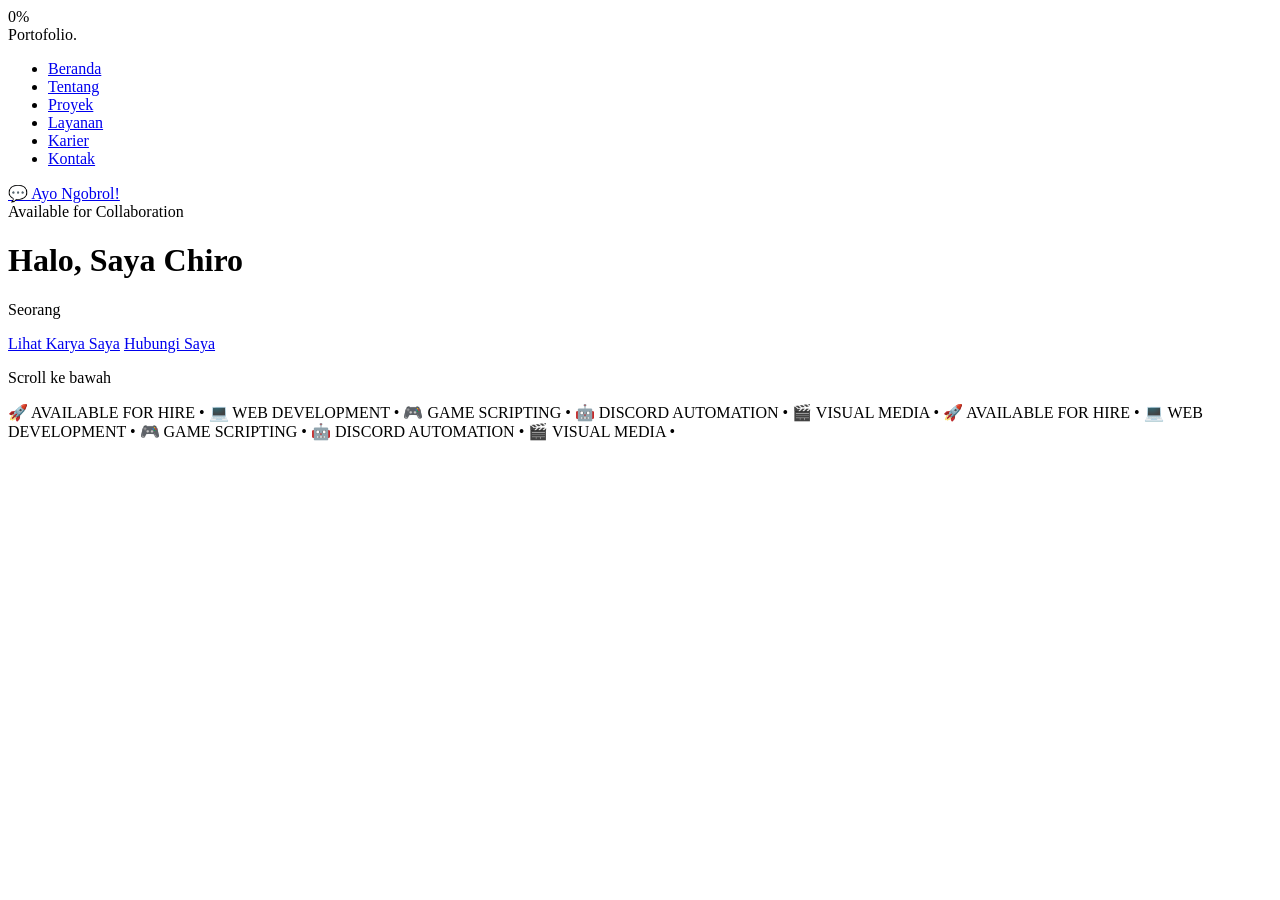
==== index.html @ f94d1dd8 "Create index.html" ====
<!DOCTYPE html>
<html lang="id">
<head>
    <meta charset="UTF-8">
    <meta name="viewport" content="width=device-width, initial-scale=1.0">
    <title>Beranda | Portofolio Chiro</title>
    <link rel="stylesheet" href="style.css">
</head>
<body>
    <div class="cursor-dot" data-cursor-dot></div>
    <div class="cursor-outline" data-cursor-outline></div>
    <div class="scroll-progress" id="scroll-progress"></div>

    <div class="parallax-bg" id="parallax-bg">
        <div class="ambient-glow glow-1"></div>
        <div class="ambient-glow glow-2"></div>
        <div class="bg-shapes"><div class="shape shape-1"></div><div class="shape shape-2"></div><div class="shape shape-3"></div></div>
    </div>

    <div id="loading-screen">
        <div class="loader-content">
            <div class="loader-terminal">
                <div class="terminal-header">
                    <span class="dot red"></span><span class="dot yellow"></span><span class="dot green"></span>
                </div>
                <div class="terminal-body" id="terminal-text"></div>
            </div>
            <div class="loading-bar-container"><div class="loading-bar" id="loading-bar"></div></div>
            <div class="loading-percentage" id="loading-percentage">0%</div>
        </div>
    </div>

    <nav class="floating-nav">
        <div class="logo magnetic">Portofolio.</div>
        <!-- TOMBOL HAMBURGER UNTUK HP -->
        <div class="hamburger" id="hamburger">
            <span></span><span></span><span></span>
        </div>
        <ul class="nav-links">
            <li><a href="index.html" class="nav-link magnetic">Beranda</a></li>
            <li><a href="tentang.html" class="nav-link magnetic">Tentang</a></li>
            <li><a href="proyek.html" class="nav-link magnetic">Proyek</a></li>
            <li><a href="layanan.html" class="nav-link magnetic">Layanan</a></li>
            <li><a href="karier.html" class="nav-link magnetic">Karier</a></li>
            <li><a href="kontak.html" class="nav-link magnetic">Kontak</a></li>
        </ul>
    </nav>

    <a href="kontak.html" class="floating-collab-btn magnetic"><span class="icon">💬</span> <span class="btn-text">Ayo Ngobrol!</span></a>

    <header id="beranda" class="page-enter">
        <div class="hero-glass-card cinematic-reveal">
            <div class="status-badge"><span class="status-dot"></span> Available for Collaboration</div>
            <h1>Halo, Saya <span class="gradient-text animated-gradient">Chiro</span></h1>
            <p class="typing-container">Seorang <span class="typed-text"></span><span class="cursor-blink">&nbsp;</span></p>
            <div class="hero-buttons">
                <a href="proyek.html" class="btn btn-primary magnetic">Lihat Karya Saya</a>
                <a href="kontak.html" class="btn btn-outline magnetic">Hubungi Saya</a>
            </div>
        </div>
        
        <div class="scroll-indicator">
            <div class="mouse"><div class="wheel"></div></div>
            <p>Scroll ke bawah</p>
        </div>

        <div class="marquee-container">
            <div class="marquee-content">
                <span>🚀 AVAILABLE FOR HIRE</span> • <span>💻 WEB DEVELOPMENT</span> • <span>🎮 GAME SCRIPTING</span> • <span>🤖 DISCORD AUTOMATION</span> • <span>🎬 VISUAL MEDIA</span> • 
                <span>🚀 AVAILABLE FOR HIRE</span> • <span>💻 WEB DEVELOPMENT</span> • <span>🎮 GAME SCRIPTING</span> • <span>🤖 DISCORD AUTOMATION</span> • <span>🎬 VISUAL MEDIA</span> •
            </div>
        </div>
    </header>

    <script src="script.js"></script>
</body>
</html>
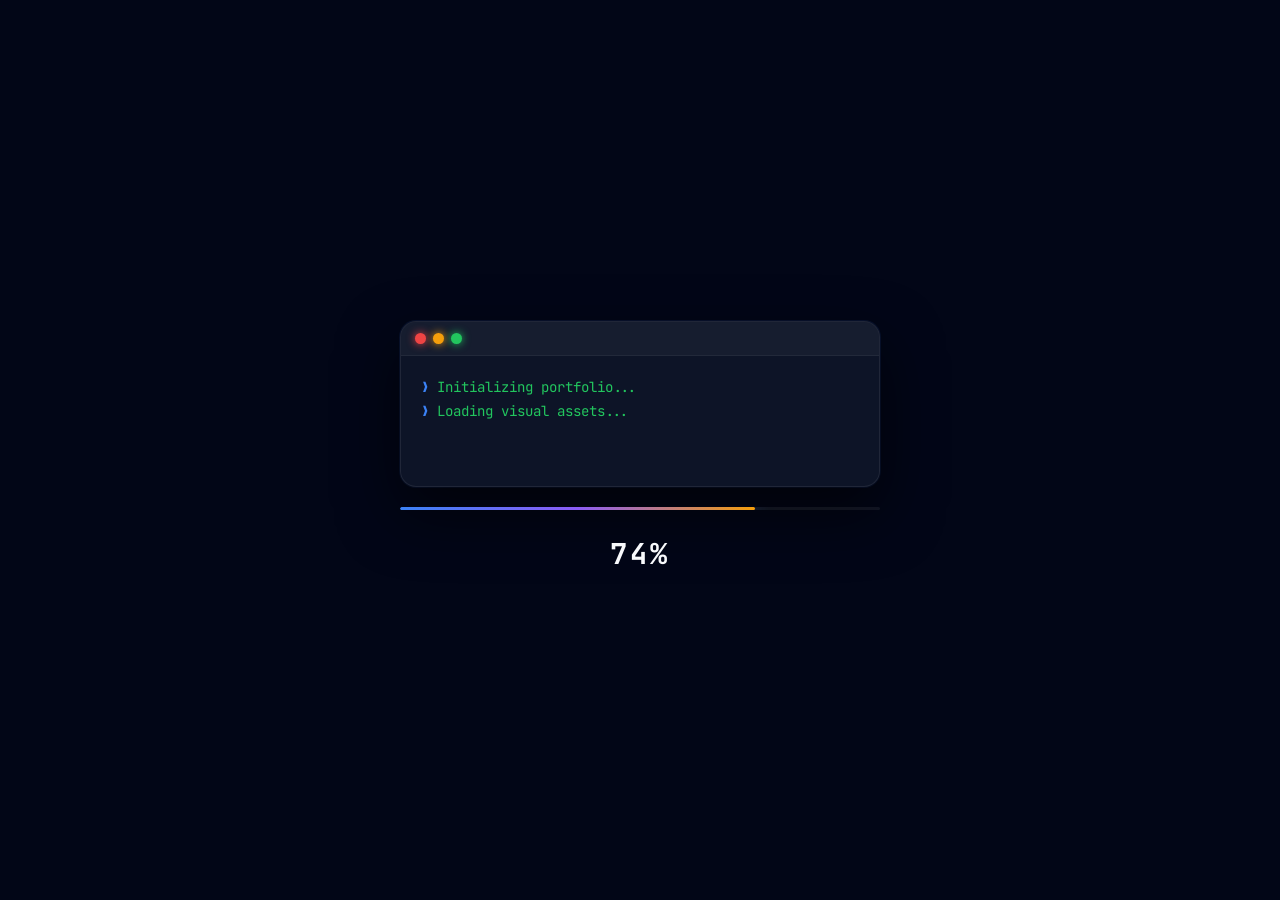
==== commit 86acc10c: "Update index.html" ====
--- a/index.html
+++ b/index.html
@@ -10,11 +10,13 @@
     <div class="cursor-dot" data-cursor-dot></div>
     <div class="cursor-outline" data-cursor-outline></div>
     <div class="scroll-progress" id="scroll-progress"></div>
+    <canvas id="particles-canvas"></canvas>
 
     <div class="parallax-bg" id="parallax-bg">
         <div class="ambient-glow glow-1"></div>
         <div class="ambient-glow glow-2"></div>
-        <div class="bg-shapes"><div class="shape shape-1"></div><div class="shape shape-2"></div><div class="shape shape-3"></div></div>
+        <div class="ambient-glow glow-3"></div>
+        <div class="bg-grid"></div>
     </div>
 
     <div id="loading-screen">
@@ -31,43 +33,51 @@
     </div>
 
     <nav class="floating-nav">
-        <div class="logo magnetic">Portofolio.</div>
-        <!-- TOMBOL HAMBURGER UNTUK HP -->
-        <div class="hamburger" id="hamburger">
-            <span></span><span></span><span></span>
-        </div>
+        <div class="logo">Chiro.dev</div>
+        <div class="hamburger" id="hamburger"><span></span><span></span><span></span></div>
         <ul class="nav-links">
-            <li><a href="index.html" class="nav-link magnetic">Beranda</a></li>
-            <li><a href="tentang.html" class="nav-link magnetic">Tentang</a></li>
-            <li><a href="proyek.html" class="nav-link magnetic">Proyek</a></li>
-            <li><a href="layanan.html" class="nav-link magnetic">Layanan</a></li>
-            <li><a href="karier.html" class="nav-link magnetic">Karier</a></li>
-            <li><a href="kontak.html" class="nav-link magnetic">Kontak</a></li>
+            <li><a href="index.html" class="nav-link">Beranda</a></li>
+            <li><a href="tentang.html" class="nav-link">Tentang</a></li>
+            <li><a href="proyek.html" class="nav-link">Proyek</a></li>
+            <li><a href="layanan.html" class="nav-link">Layanan</a></li>
+            <li><a href="karier.html" class="nav-link">Karier</a></li>
+            <li><a href="kontak.html" class="nav-link">Kontak</a></li>
         </ul>
     </nav>
 
-    <a href="kontak.html" class="floating-collab-btn magnetic"><span class="icon">💬</span> <span class="btn-text">Ayo Ngobrol!</span></a>
+    <a href="kontak.html" class="floating-collab-btn magnetic">
+        <span class="icon">💬</span>
+        <span class="btn-text">Ayo Ngobrol!</span>
+    </a>
 
     <header id="beranda" class="page-enter">
-        <div class="hero-glass-card cinematic-reveal">
+        <div class="hero-glass-card">
             <div class="status-badge"><span class="status-dot"></span> Available for Collaboration</div>
             <h1>Halo, Saya <span class="gradient-text animated-gradient">Chiro</span></h1>
-            <p class="typing-container">Seorang <span class="typed-text"></span><span class="cursor-blink">&nbsp;</span></p>
+            <p class="typing-container">Seorang <span class="typed-text"></span><span class="cursor-blink"></span></p>
             <div class="hero-buttons">
-                <a href="proyek.html" class="btn btn-primary magnetic">Lihat Karya Saya</a>
+                <a href="proyek.html" class="btn btn-primary magnetic">Lihat Karya Saya →</a>
                 <a href="kontak.html" class="btn btn-outline magnetic">Hubungi Saya</a>
             </div>
         </div>
-        
+
         <div class="scroll-indicator">
             <div class="mouse"><div class="wheel"></div></div>
-            <p>Scroll ke bawah</p>
+            <p>Scroll</p>
         </div>
 
         <div class="marquee-container">
             <div class="marquee-content">
-                <span>🚀 AVAILABLE FOR HIRE</span> • <span>💻 WEB DEVELOPMENT</span> • <span>🎮 GAME SCRIPTING</span> • <span>🤖 DISCORD AUTOMATION</span> • <span>🎬 VISUAL MEDIA</span> • 
-                <span>🚀 AVAILABLE FOR HIRE</span> • <span>💻 WEB DEVELOPMENT</span> • <span>🎮 GAME SCRIPTING</span> • <span>🤖 DISCORD AUTOMATION</span> • <span>🎬 VISUAL MEDIA</span> •
+                <span>AVAILABLE FOR HIRE</span><span class="sep">///</span>
+                <span>WEB DEVELOPMENT</span><span class="sep">///</span>
+                <span>GAME SCRIPTING</span><span class="sep">///</span>
+                <span>DISCORD AUTOMATION</span><span class="sep">///</span>
+                <span>VISUAL MEDIA</span><span class="sep">///</span>
+                <span>AVAILABLE FOR HIRE</span><span class="sep">///</span>
+                <span>WEB DEVELOPMENT</span><span class="sep">///</span>
+                <span>GAME SCRIPTING</span><span class="sep">///</span>
+                <span>DISCORD AUTOMATION</span><span class="sep">///</span>
+                <span>VISUAL MEDIA</span><span class="sep">///</span>
             </div>
         </div>
     </header>
--- a/style.css
+++ b/style.css
@@ -0,0 +1,1151 @@
+/* ================================================
+   RESET & DASAR
+   ================================================ */
+@import url('https://fonts.googleapis.com/css2?family=Space+Grotesk:wght@300;400;500;600;700&family=JetBrains+Mono:wght@400;700&display=swap');
+
+:root {
+    --bg-deep: #020617;
+    --bg-base: #0f172a;
+    --bg-card: rgba(15, 23, 42, 0.6);
+    --blue: #3b82f6;
+    --purple: #8b5cf6;
+    --amber: #f59e0b;
+    --green: #10b981;
+    --text-primary: #f8fafc;
+    --text-secondary: #94a3b8;
+    --text-muted: #475569;
+    --border: rgba(255,255,255,0.08);
+    --glow-blue: rgba(59,130,246,0.4);
+    --glow-purple: rgba(139,92,246,0.4);
+    --radius-lg: 30px;
+    --radius-xl: 40px;
+}
+
+* { margin: 0; padding: 0; box-sizing: border-box; }
+html { scroll-behavior: smooth; }
+
+body {
+    background-color: var(--bg-deep);
+    color: var(--text-secondary);
+    line-height: 1.7;
+    overflow-x: hidden;
+    font-family: 'Space Grotesk', sans-serif;
+}
+
+/* ================================================
+   NOISE TEXTURE OVERLAY
+   ================================================ */
+body::before {
+    content: '';
+    position: fixed;
+    inset: 0;
+    background-image: url("data:image/svg+xml,%3Csvg viewBox='0 0 256 256' xmlns='http://www.w3.org/2000/svg'%3E%3Cfilter id='noise'%3E%3CfeTurbulence type='fractalNoise' baseFrequency='0.9' numOctaves='4' stitchTiles='stitch'/%3E%3C/filter%3E%3Crect width='100%25' height='100%25' filter='url(%23noise)' opacity='0.04'/%3E%3C/svg%3E");
+    pointer-events: none;
+    z-index: 9999;
+    opacity: 0.4;
+}
+
+/* ================================================
+   CUSTOM CURSOR
+   ================================================ */
+@media (min-width: 768px) {
+    body { cursor: none; }
+    .cursor-dot {
+        width: 6px; height: 6px;
+        background: var(--amber);
+        position: fixed; top: 0; left: 0;
+        border-radius: 50%; z-index: 99999;
+        pointer-events: none;
+        transform: translate(-50%, -50%);
+        box-shadow: 0 0 20px var(--amber), 0 0 40px var(--amber);
+        transition: transform 0.08s;
+    }
+    .cursor-outline {
+        width: 40px; height: 40px;
+        border: 1.5px solid rgba(59,130,246,0.5);
+        position: fixed; top: 0; left: 0;
+        border-radius: 50%; z-index: 99998;
+        pointer-events: none;
+        transform: translate(-50%, -50%);
+        transition: width 0.25s, height 0.25s, border-color 0.25s, background 0.25s;
+        backdrop-filter: invert(10%);
+    }
+    body.click-anim .cursor-outline {
+        width: 70px; height: 70px;
+        border-color: transparent;
+        background: rgba(59,130,246,0.15);
+    }
+    body.cursor-hover .cursor-outline {
+        width: 60px; height: 60px;
+        border-color: var(--amber);
+        background: rgba(245,158,11,0.08);
+    }
+    body.click-anim .cursor-dot { transform: translate(-50%, -50%) scale(0.3); }
+}
+
+/* ================================================
+   SCROLL PROGRESS
+   ================================================ */
+.scroll-progress {
+    position: fixed; top: 0; left: 0;
+    height: 3px;
+    background: linear-gradient(90deg, var(--blue), var(--purple), var(--amber));
+    width: 0%; z-index: 10000;
+    box-shadow: 0 0 20px var(--blue);
+    transition: width 0.1s linear;
+}
+
+/* ================================================
+   PARALLAX BACKGROUND
+   ================================================ */
+.parallax-bg {
+    position: fixed; top: -10%; left: -10%;
+    width: 120vw; height: 120vh;
+    z-index: -1; overflow: hidden;
+    pointer-events: none;
+    background: var(--bg-deep);
+}
+
+.ambient-glow {
+    position: absolute; border-radius: 50%;
+    filter: blur(100px); opacity: 0;
+    animation: glow-appear 2s forwards;
+}
+@keyframes glow-appear { to { opacity: 0.35; } }
+
+.glow-1 {
+    width: 70vw; height: 70vw;
+    background: radial-gradient(circle, #1d4ed8, transparent 70%);
+    top: -20%; left: -15%;
+    animation: glow-appear 2s forwards, pulse-glow 14s 2s infinite alternate;
+}
+.glow-2 {
+    width: 55vw; height: 55vw;
+    background: radial-gradient(circle, #7c3aed, transparent 70%);
+    bottom: -15%; right: -10%;
+    animation: glow-appear 2s 0.5s forwards, pulse-glow 18s 2s infinite alternate-reverse;
+}
+.glow-3 {
+    width: 30vw; height: 30vw;
+    background: radial-gradient(circle, #0891b2, transparent 70%);
+    top: 50%; left: 40%;
+    animation: glow-appear 2s 1s forwards, pulse-glow 10s 2s infinite alternate;
+}
+
+@keyframes pulse-glow {
+    0% { opacity: 0.2; transform: scale(1); }
+    100% { opacity: 0.45; transform: scale(1.15); }
+}
+
+.bg-grid {
+    position: absolute; inset: 0;
+    background-image: 
+        linear-gradient(rgba(59,130,246,0.04) 1px, transparent 1px),
+        linear-gradient(90deg, rgba(59,130,246,0.04) 1px, transparent 1px);
+    background-size: 60px 60px;
+    mask-image: radial-gradient(ellipse 80% 80% at 50% 50%, black 30%, transparent 100%);
+}
+
+/* ================================================
+   ANIMASI HALAMAN MASUK
+   ================================================ */
+.page-enter { animation: fade-slide-up 0.9s cubic-bezier(0.16, 1, 0.3, 1) forwards; }
+@keyframes fade-slide-up {
+    0% { opacity: 0; transform: translateY(40px); filter: blur(8px); }
+    100% { opacity: 1; transform: translateY(0); filter: blur(0); }
+}
+
+.sub-page-container { padding-top: 120px; min-height: 80vh; }
+
+/* ================================================
+   GRADIENT TEXT
+   ================================================ */
+.gradient-text {
+    background: linear-gradient(135deg, var(--blue), var(--purple), var(--amber));
+    background-size: 300% 300%;
+    -webkit-background-clip: text;
+    -webkit-text-fill-color: transparent;
+    background-clip: text;
+    display: inline-block;
+}
+.animated-gradient { animation: gradient-move 5s ease infinite; }
+@keyframes gradient-move {
+    0% { background-position: 0% 50%; }
+    50% { background-position: 100% 50%; }
+    100% { background-position: 0% 50%; }
+}
+
+/* ================================================
+   FLOATING NAV
+   ================================================ */
+.floating-nav {
+    display: flex; justify-content: space-between; align-items: center;
+    padding: 14px 35px;
+    background: rgba(2, 6, 23, 0.7);
+    backdrop-filter: blur(30px);
+    -webkit-backdrop-filter: blur(30px);
+    color: white;
+    position: fixed; top: 18px; left: 50%; transform: translateX(-50%);
+    width: 88%; max-width: 980px;
+    border-radius: 100px;
+    z-index: 1000;
+    box-shadow: 0 8px 32px rgba(0,0,0,0.4), inset 0 1px 0 rgba(255,255,255,0.06);
+    border: 1px solid rgba(255,255,255,0.07);
+    transition: all 0.4s ease;
+}
+.floating-nav.scrolled {
+    padding: 10px 35px;
+    background: rgba(2, 6, 23, 0.92);
+    box-shadow: 0 12px 40px rgba(0,0,0,0.6), inset 0 1px 0 rgba(255,255,255,0.04);
+}
+
+.logo {
+    font-family: 'JetBrains Mono', monospace;
+    font-weight: 700;
+    font-size: 1.1rem;
+    color: var(--text-primary);
+    letter-spacing: -0.5px;
+    background: linear-gradient(135deg, var(--blue), var(--purple));
+    -webkit-background-clip: text;
+    -webkit-text-fill-color: transparent;
+    background-clip: text;
+    cursor: default;
+}
+
+.nav-links { list-style: none; display: flex; gap: 8px; }
+.nav-links a {
+    color: var(--text-secondary); text-decoration: none;
+    font-weight: 500; font-size: 0.92rem;
+    padding: 7px 16px; border-radius: 100px;
+    transition: all 0.25s ease;
+    position: relative;
+}
+.nav-links a:hover, .nav-links a.active {
+    color: var(--text-primary);
+    background: rgba(255,255,255,0.07);
+}
+.nav-links a.active {
+    color: var(--amber);
+    background: rgba(245,158,11,0.1);
+    border: 1px solid rgba(245,158,11,0.2);
+}
+
+.hamburger { display: none; cursor: pointer; flex-direction: column; gap: 5px; z-index: 1001; padding: 5px; }
+.hamburger span { width: 22px; height: 2px; background: var(--text-primary); border-radius: 10px; transition: all 0.3s ease; display: block; }
+.hamburger.active span:nth-child(1) { transform: translateY(7px) rotate(45deg); background: var(--amber); }
+.hamburger.active span:nth-child(2) { opacity: 0; }
+.hamburger.active span:nth-child(3) { transform: translateY(-7px) rotate(-45deg); background: var(--amber); }
+
+/* ================================================
+   LOADING SCREEN
+   ================================================ */
+#loading-screen {
+    position: fixed; inset: 0;
+    background: var(--bg-deep);
+    z-index: 999999;
+    display: flex; justify-content: center; align-items: center;
+    transition: opacity 0.8s cubic-bezier(0.16, 1, 0.3, 1), visibility 0.8s;
+}
+#loading-screen.fade-out { opacity: 0; visibility: hidden; }
+
+.loader-content {
+    display: flex; flex-direction: column;
+    align-items: center; width: 90%; max-width: 480px; gap: 20px;
+}
+.loader-terminal {
+    width: 100%;
+    background: rgba(15, 23, 42, 0.9);
+    border: 1px solid rgba(255,255,255,0.08);
+    border-radius: 16px; overflow: hidden;
+    box-shadow: 0 25px 60px rgba(0,0,0,0.6), 0 0 0 1px rgba(59,130,246,0.1);
+}
+.terminal-header {
+    background: rgba(255,255,255,0.04);
+    padding: 11px 14px;
+    display: flex; gap: 7px;
+    border-bottom: 1px solid rgba(255,255,255,0.05);
+}
+.terminal-header .dot { width: 11px; height: 11px; border-radius: 50%; }
+.dot.red { background: #ef4444; box-shadow: 0 0 8px #ef4444; }
+.dot.yellow { background: #f59e0b; box-shadow: 0 0 8px #f59e0b; }
+.dot.green { background: #22c55e; box-shadow: 0 0 8px #22c55e; }
+.terminal-body {
+    padding: 20px;
+    min-height: 130px;
+    font-family: 'JetBrains Mono', monospace;
+    color: #22c55e; font-size: 0.88rem;
+    line-height: 1.7;
+}
+.terminal-line { opacity: 0; animation: term-fade 0.2s forwards; }
+.terminal-line::before { content: '❯ '; color: var(--blue); }
+.terminal-line.done { color: #22c55e; }
+.terminal-line.err { color: #ef4444; }
+@keyframes term-fade { to { opacity: 1; } }
+
+.loading-bar-container {
+    width: 100%; height: 3px;
+    background: rgba(255,255,255,0.06);
+    border-radius: 10px; overflow: hidden;
+}
+.loading-bar {
+    height: 100%; width: 0%;
+    background: linear-gradient(90deg, var(--blue), var(--purple), var(--amber));
+    border-radius: 10px;
+    transition: width 0.1s linear;
+    box-shadow: 0 0 20px var(--blue);
+}
+.loading-percentage {
+    color: var(--text-primary);
+    font-size: 1.8rem; font-weight: 700;
+    font-family: 'JetBrains Mono', monospace;
+    letter-spacing: 3px;
+}
+
+/* ================================================
+   HERO SECTION
+   ================================================ */
+header {
+    height: 100vh;
+    display: flex; justify-content: center; align-items: center;
+    text-align: center; color: white;
+    position: relative; overflow: hidden;
+    flex-direction: column;
+}
+
+.hero-glass-card {
+    background: rgba(15, 23, 42, 0.45);
+    backdrop-filter: blur(40px);
+    -webkit-backdrop-filter: blur(40px);
+    padding: 65px 90px;
+    border-radius: 35px;
+    border: 1px solid rgba(255,255,255,0.08);
+    box-shadow: 
+        0 40px 80px rgba(0,0,0,0.5),
+        inset 0 1px 0 rgba(255,255,255,0.08),
+        0 0 0 1px rgba(59,130,246,0.05);
+    z-index: 2; position: relative;
+    overflow: hidden;
+    animation: hero-card-in 1.2s cubic-bezier(0.16, 1, 0.3, 1) forwards;
+}
+
+@keyframes hero-card-in {
+    0% { opacity: 0; transform: translateY(50px) scale(0.96); filter: blur(12px); }
+    100% { opacity: 1; transform: translateY(0) scale(1); filter: blur(0); }
+}
+
+/* Shimmer border top */
+.hero-glass-card::before {
+    content: '';
+    position: absolute; top: 0; left: -100%;
+    width: 100%; height: 2px;
+    background: linear-gradient(90deg, transparent, var(--blue), var(--purple), transparent);
+    animation: shimmer-line 4s ease infinite;
+}
+@keyframes shimmer-line {
+    0% { left: -100%; }
+    100% { left: 100%; }
+}
+
+/* Corner dots decoration */
+.hero-glass-card::after {
+    content: '';
+    position: absolute; top: 20px; right: 20px;
+    width: 6px; height: 6px;
+    background: var(--amber);
+    border-radius: 50%;
+    box-shadow: 0 0 12px var(--amber), -18px 0 0 rgba(139,92,246,0.6), 0 18px 0 rgba(59,130,246,0.6);
+    animation: corner-pulse 3s ease infinite;
+}
+@keyframes corner-pulse {
+    0%, 100% { opacity: 0.6; }
+    50% { opacity: 1; box-shadow: 0 0 20px var(--amber), -18px 0 0 rgba(139,92,246,0.8), 0 18px 0 rgba(59,130,246,0.8); }
+}
+
+.status-badge {
+    display: inline-flex; align-items: center; gap: 8px;
+    background: rgba(16,185,129,0.1);
+    color: #34d399;
+    padding: 7px 20px; border-radius: 100px;
+    font-size: 0.85rem; font-weight: 600;
+    margin-bottom: 28px;
+    border: 1px solid rgba(16,185,129,0.2);
+    animation: badge-in 1.4s 0.2s cubic-bezier(0.16, 1, 0.3, 1) both;
+    font-family: 'JetBrains Mono', monospace;
+    letter-spacing: 0.5px;
+}
+@keyframes badge-in {
+    0% { opacity: 0; transform: translateY(-10px); }
+    100% { opacity: 1; transform: translateY(0); }
+}
+.status-dot {
+    width: 8px; height: 8px;
+    background: var(--green); border-radius: 50%;
+    animation: pulse-dot 2s infinite;
+    box-shadow: 0 0 10px var(--green);
+}
+@keyframes pulse-dot {
+    0% { box-shadow: 0 0 0 0 rgba(16,185,129,0.7); }
+    70% { box-shadow: 0 0 0 10px rgba(16,185,129,0); }
+    100% { box-shadow: 0 0 0 0 rgba(16,185,129,0); }
+}
+
+.hero-glass-card h1 {
+    font-size: 5.5rem;
+    font-weight: 800;
+    line-height: 1.05;
+    margin-bottom: 8px;
+    letter-spacing: -3px;
+    animation: title-in 1.4s 0.3s cubic-bezier(0.16, 1, 0.3, 1) both;
+}
+@keyframes title-in {
+    0% { opacity: 0; transform: translateY(20px); }
+    100% { opacity: 1; transform: translateY(0); }
+}
+
+.typing-container {
+    font-size: 1.6rem; font-weight: 500;
+    margin-bottom: 45px; color: var(--text-secondary);
+    animation: title-in 1.4s 0.5s cubic-bezier(0.16, 1, 0.3, 1) both;
+    font-family: 'JetBrains Mono', monospace;
+}
+.typed-text { color: var(--blue); }
+.cursor-blink {
+    background: var(--amber);
+    width: 2px; height: 1.4em;
+    display: inline-block;
+    vertical-align: middle;
+    animation: blink 1s step-end infinite;
+}
+@keyframes blink {
+    0%, 49% { background: var(--amber); }
+    50%, 100% { background: transparent; }
+}
+
+/* ================================================
+   BUTTONS
+   ================================================ */
+.hero-buttons {
+    display: flex; gap: 16px; justify-content: center; flex-wrap: wrap;
+    animation: title-in 1.4s 0.7s cubic-bezier(0.16, 1, 0.3, 1) both;
+}
+.btn {
+    display: inline-flex; align-items: center; gap: 8px;
+    padding: 15px 38px; border-radius: 100px;
+    font-weight: 700; text-decoration: none; cursor: pointer;
+    border: none; font-size: 1rem;
+    font-family: 'Space Grotesk', sans-serif;
+    letter-spacing: 0.3px;
+    transition: all 0.3s cubic-bezier(0.16, 1, 0.3, 1);
+    position: relative; overflow: hidden;
+}
+.btn::after {
+    content: '';
+    position: absolute; inset: 0;
+    background: linear-gradient(135deg, rgba(255,255,255,0.15), transparent);
+    opacity: 0;
+    transition: opacity 0.3s;
+}
+.btn:hover::after { opacity: 1; }
+.btn-primary {
+    background: linear-gradient(135deg, var(--blue), #1d4ed8);
+    color: white;
+    box-shadow: 0 8px 25px rgba(59,130,246,0.35), inset 0 1px 0 rgba(255,255,255,0.15);
+}
+.btn-primary:hover {
+    transform: translateY(-4px);
+    box-shadow: 0 18px 40px rgba(59,130,246,0.5);
+}
+.btn-outline {
+    background: rgba(255,255,255,0.04);
+    border: 1px solid rgba(255,255,255,0.15);
+    color: var(--text-primary);
+    backdrop-filter: blur(10px);
+}
+.btn-outline:hover {
+    background: rgba(255,255,255,0.1);
+    border-color: rgba(255,255,255,0.3);
+    transform: translateY(-4px);
+}
+.w-100 { width: 100%; justify-content: center; margin-top: 10px; border-radius: 16px; }
+
+/* ================================================
+   MARQUEE
+   ================================================ */
+.marquee-container {
+    position: absolute; bottom: 0; left: 0; width: 100%;
+    background: rgba(2, 6, 23, 0.8);
+    border-top: 1px solid rgba(255,255,255,0.05);
+    padding: 14px 0; overflow: hidden;
+    display: flex; z-index: 2;
+}
+.marquee-content {
+    display: flex; white-space: nowrap;
+    animation: scroll-marquee 25s linear infinite;
+    font-weight: 700; font-size: 0.85rem;
+    color: var(--text-muted);
+    letter-spacing: 3px; font-family: 'JetBrains Mono', monospace;
+    gap: 0;
+}
+.marquee-content span { color: var(--blue); }
+.marquee-content .sep { color: var(--text-muted); margin: 0 20px; }
+@keyframes scroll-marquee { 0% { transform: translateX(0); } 100% { transform: translateX(-50%); } }
+
+/* ================================================
+   SCROLL INDICATOR
+   ================================================ */
+.scroll-indicator {
+    position: absolute; bottom: 70px;
+    display: flex; flex-direction: column; align-items: center; gap: 10px;
+    color: var(--text-muted); font-size: 0.8rem; letter-spacing: 2px;
+    text-transform: uppercase; font-family: 'JetBrains Mono', monospace;
+    animation: float-up-down 3s ease-in-out infinite;
+}
+@keyframes float-up-down {
+    0%, 100% { transform: translateY(0); opacity: 0.5; }
+    50% { transform: translateY(-8px); opacity: 1; }
+}
+.mouse {
+    width: 22px; height: 36px;
+    border: 2px solid rgba(255,255,255,0.2); border-radius: 20px;
+    display: flex; justify-content: center; padding-top: 6px;
+}
+.wheel {
+    width: 3px; height: 7px;
+    background: var(--amber); border-radius: 10px;
+    animation: scroll-wheel 2s ease infinite;
+}
+@keyframes scroll-wheel {
+    0%, 100% { transform: translateY(0); opacity: 1; }
+    100% { transform: translateY(12px); opacity: 0; }
+}
+
+/* ================================================
+   FLOATING COLLAB BUTTON
+   ================================================ */
+.floating-collab-btn {
+    position: fixed; bottom: 28px; right: 28px;
+    background: linear-gradient(135deg, var(--blue), var(--purple));
+    color: white; padding: 14px 24px;
+    border-radius: 100px; text-decoration: none;
+    font-weight: 700; font-size: 0.95rem;
+    box-shadow: 0 12px 30px rgba(59,130,246,0.4);
+    z-index: 1000;
+    display: flex; align-items: center; gap: 10px;
+    animation: float-btn 3s ease-in-out infinite;
+    border: 1px solid rgba(255,255,255,0.15);
+    transition: box-shadow 0.3s, transform 0.3s;
+}
+.floating-collab-btn:hover {
+    box-shadow: 0 20px 45px rgba(59,130,246,0.6);
+    animation: none;
+    transform: translateY(-4px);
+}
+@keyframes float-btn {
+    0%, 100% { transform: translateY(0); }
+    50% { transform: translateY(-7px); }
+}
+
+/* ================================================
+   REVEAL ANIMATION
+   ================================================ */
+.reveal {
+    opacity: 0;
+    transform: translateY(50px);
+    filter: blur(6px);
+    transition: opacity 0.9s cubic-bezier(0.16, 1, 0.3, 1),
+                transform 0.9s cubic-bezier(0.16, 1, 0.3, 1),
+                filter 0.9s cubic-bezier(0.16, 1, 0.3, 1);
+}
+.reveal.active { opacity: 1; transform: translateY(0); filter: blur(0); }
+.delay-1 { transition-delay: 0.1s; }
+.delay-2 { transition-delay: 0.2s; }
+.delay-3 { transition-delay: 0.3s; }
+.delay-4 { transition-delay: 0.4s; }
+
+/* ================================================
+   SECTIONS
+   ================================================ */
+.content-section {
+    padding: 40px 50px 100px;
+    text-align: center;
+    max-width: 1200px; margin: 0 auto;
+    position: relative; z-index: 1;
+}
+.dark-section {
+    color: white; border-radius: var(--radius-xl);
+    margin: 50px auto; max-width: 1300px;
+    padding: 80px 60px;
+    box-shadow: 0 30px 60px rgba(0,0,0,0.4);
+    background: rgba(15, 23, 42, 0.5);
+    backdrop-filter: blur(30px);
+    border: 1px solid var(--border);
+    position: relative; overflow: hidden;
+}
+.dark-section::before {
+    content: '';
+    position: absolute; top: 0; left: 0; right: 0; height: 1px;
+    background: linear-gradient(90deg, transparent, var(--blue), var(--purple), transparent);
+}
+
+.content-section h2 {
+    font-size: 3.2rem; margin-bottom: 20px;
+    font-weight: 800; letter-spacing: -2px;
+}
+.content-section p {
+    font-size: 1.15rem; color: var(--text-secondary);
+    max-width: 700px; margin: 0 auto 30px;
+}
+
+/* ================================================
+   SKILL BARS
+   ================================================ */
+.skills-container { max-width: 780px; margin: 0 auto; text-align: left; }
+.skill { margin-bottom: 28px; }
+.skill-header { display: flex; justify-content: space-between; margin-bottom: 10px; }
+.skill-name { font-weight: 600; color: var(--text-primary); font-size: 1rem; }
+.skill-level { font-size: 0.85rem; color: var(--text-muted); font-family: 'JetBrains Mono', monospace; }
+.skill-bar {
+    width: 100%; height: 6px;
+    background: rgba(255,255,255,0.05);
+    border-radius: 10px; overflow: visible;
+    position: relative;
+}
+.skill-per {
+    height: 100%; width: 0;
+    background: linear-gradient(90deg, var(--blue), var(--purple));
+    border-radius: 10px;
+    transition: width 1.8s cubic-bezier(0.16, 1, 0.3, 1);
+    position: relative;
+    box-shadow: 0 0 15px rgba(59,130,246,0.5);
+}
+.skill-per::after {
+    content: '';
+    position: absolute; right: -2px; top: 50%;
+    transform: translateY(-50%);
+    width: 12px; height: 12px;
+    background: white;
+    border-radius: 50%;
+    border: 2px solid var(--purple);
+    box-shadow: 0 0 10px var(--purple);
+}
+
+/* ================================================
+   BENEFIT CARDS
+   ================================================ */
+.benefits-grid {
+    display: grid;
+    grid-template-columns: repeat(auto-fit, minmax(260px, 1fr));
+    gap: 25px; margin-top: 50px;
+}
+.benefit-card {
+    background: rgba(255,255,255,0.02);
+    border: 1px solid var(--border);
+    padding: 40px 30px; border-radius: 25px;
+    transition: all 0.4s cubic-bezier(0.16, 1, 0.3, 1);
+    position: relative; overflow: hidden;
+}
+.benefit-card::before {
+    content: '';
+    position: absolute; inset: 0;
+    background: linear-gradient(135deg, rgba(59,130,246,0.05), transparent);
+    opacity: 0;
+    transition: opacity 0.4s;
+}
+.benefit-card:hover::before { opacity: 1; }
+.benefit-card:hover {
+    transform: translateY(-8px);
+    border-color: rgba(59,130,246,0.3);
+    box-shadow: 0 20px 40px rgba(0,0,0,0.3);
+}
+.benefit-icon {
+    font-size: 3rem; margin-bottom: 20px;
+    display: block;
+    transition: transform 0.3s;
+}
+.benefit-card:hover .benefit-icon { transform: scale(1.1) rotate(5deg); }
+.benefit-card h3 { color: var(--text-primary); margin-bottom: 12px; font-size: 1.4rem; }
+
+/* ================================================
+   PROJECT CARDS
+   ================================================ */
+.project-grid {
+    display: grid;
+    grid-template-columns: repeat(auto-fit, minmax(300px, 1fr));
+    gap: 25px; margin-top: 35px;
+    perspective: 1200px;
+}
+.card {
+    background: rgba(15, 23, 42, 0.6);
+    backdrop-filter: blur(20px);
+    border-radius: 24px;
+    position: relative;
+    transform-style: preserve-3d;
+    box-shadow: 0 15px 35px rgba(0,0,0,0.4);
+    border: 1px solid var(--border);
+    cursor: pointer; overflow: hidden;
+    transition: border-color 0.3s;
+}
+.card::after {
+    content: '';
+    position: absolute; inset: 0;
+    background: linear-gradient(135deg, rgba(59,130,246,0.05), transparent, rgba(139,92,246,0.05));
+    opacity: 0; transition: opacity 0.4s;
+}
+.card:hover { border-color: rgba(59,130,246,0.3); }
+.card:hover::after { opacity: 1; }
+
+.card-icon-header {
+    font-size: 3rem; padding: 30px 30px 0;
+    text-align: left;
+    transform: translateZ(30px);
+    transition: transform 0.4s, font-size 0.4s;
+}
+.card:hover .card-icon-header { transform: translateZ(50px); font-size: 3.5rem; }
+.card-content {
+    padding: 20px 30px 40px;
+    text-align: left;
+    transform: translateZ(20px);
+    display: flex; flex-direction: column;
+    position: relative;
+}
+.card h3 {
+    margin-bottom: 12px; color: var(--text-primary);
+    font-size: 1.5rem; font-weight: 800;
+    transition: color 0.3s;
+}
+.card:hover h3 { color: var(--blue); }
+.card p { color: var(--text-secondary); margin-bottom: 22px; font-size: 1rem; line-height: 1.65; flex-grow: 1; }
+
+.tags { display: flex; flex-wrap: wrap; gap: 8px; margin-bottom: 20px; }
+.tag {
+    background: rgba(59,130,246,0.08);
+    color: #60a5fa;
+    border: 1px solid rgba(59,130,246,0.15);
+    padding: 5px 14px; border-radius: 100px;
+    font-size: 0.8rem; font-weight: 600;
+    font-family: 'JetBrains Mono', monospace;
+    transition: all 0.3s;
+}
+.card:hover .tag {
+    background: rgba(59,130,246,0.15);
+    border-color: rgba(59,130,246,0.3);
+}
+
+.card-arrow {
+    position: absolute; bottom: 25px; right: 25px;
+    width: 38px; height: 38px;
+    background: rgba(59,130,246,0.1);
+    border-radius: 50%;
+    display: flex; justify-content: center; align-items: center;
+    color: var(--blue); font-size: 1.1rem; font-weight: bold;
+    transition: all 0.4s cubic-bezier(0.16, 1, 0.3, 1);
+    opacity: 0; transform: translateX(-15px);
+    border: 1px solid rgba(59,130,246,0.2);
+}
+.card:hover .card-arrow {
+    opacity: 1; transform: translateX(0);
+    background: var(--blue); color: white;
+    box-shadow: 0 8px 20px rgba(59,130,246,0.4);
+}
+
+/* ================================================
+   MODAL
+   ================================================ */
+.modal-overlay {
+    position: fixed; inset: 0;
+    background: rgba(2,6,23,0.85);
+    backdrop-filter: blur(20px);
+    -webkit-backdrop-filter: blur(20px);
+    z-index: 100000;
+    display: flex; justify-content: center; align-items: center;
+    opacity: 0; visibility: hidden;
+    transition: all 0.4s ease; padding: 20px;
+}
+.modal-overlay.active { opacity: 1; visibility: visible; }
+.modal-content {
+    width: 100%; max-width: 620px;
+    padding: 40px;
+    background: rgba(15, 23, 42, 0.95);
+    backdrop-filter: blur(40px);
+    border-radius: 28px;
+    border: 1px solid rgba(255,255,255,0.08);
+    transform: scale(0.9) translateY(25px);
+    opacity: 0;
+    transition: all 0.5s cubic-bezier(0.16, 1, 0.3, 1);
+    position: relative;
+    box-shadow: 0 40px 80px rgba(0,0,0,0.8), 0 0 0 1px rgba(59,130,246,0.08);
+    text-align: left;
+    max-height: 88vh; overflow-y: auto;
+}
+.modal-overlay.active .modal-content { transform: scale(1) translateY(0); opacity: 1; }
+.close-modal {
+    position: absolute; top: 18px; right: 22px;
+    font-size: 2rem; color: var(--text-muted);
+    background: transparent; border: none;
+    cursor: pointer; line-height: 1;
+    transition: color 0.3s, transform 0.3s;
+    width: 40px; height: 40px;
+    display: flex; align-items: center; justify-content: center;
+    border-radius: 50%;
+}
+.close-modal:hover { color: #ef4444; transform: rotate(90deg); background: rgba(239,68,68,0.1); }
+.modal-header {
+    display: flex; align-items: center; gap: 18px;
+    margin-bottom: 20px;
+    border-bottom: 1px solid var(--border);
+    padding-bottom: 18px;
+}
+.modal-header span { font-size: 2.2rem; }
+.modal-header h2 { font-size: 1.7rem; margin: 0; color: var(--text-primary); font-weight: 800; }
+.modal-body p { color: #cbd5e1; font-size: 1.05rem; line-height: 1.8; margin-bottom: 15px; }
+
+/* ================================================
+   SERVICES
+   ================================================ */
+.services-grid {
+    display: grid;
+    grid-template-columns: repeat(auto-fit, minmax(240px, 1fr));
+    gap: 25px; margin-top: 40px;
+}
+.service-card {
+    background: rgba(15, 23, 42, 0.5);
+    border: 1px solid var(--border);
+    padding: 40px 30px; border-radius: 24px;
+    transition: all 0.4s cubic-bezier(0.16, 1, 0.3, 1);
+    position: relative; overflow: hidden;
+    cursor: default;
+}
+.service-card::before {
+    content: '';
+    position: absolute; bottom: 0; left: 0; right: 0;
+    height: 2px;
+    background: linear-gradient(90deg, var(--blue), var(--purple));
+    transform: scaleX(0);
+    transition: transform 0.4s cubic-bezier(0.16, 1, 0.3, 1);
+}
+.service-card:hover::before { transform: scaleX(1); }
+.service-card:hover {
+    transform: translateY(-10px);
+    background: rgba(59,130,246,0.05);
+    border-color: rgba(59,130,246,0.25);
+    box-shadow: 0 20px 40px rgba(0,0,0,0.3);
+}
+.service-icon { font-size: 2.8rem; margin-bottom: 18px; display: block; transition: transform 0.3s; }
+.service-card:hover .service-icon { transform: scale(1.1) rotate(-5deg); }
+.service-card h3 { font-size: 1.4rem; color: var(--text-primary); margin-bottom: 12px; font-weight: 700; }
+.service-card p { color: var(--text-secondary); font-size: 0.95rem; line-height: 1.65; }
+
+/* ================================================
+   FAQ
+   ================================================ */
+.faq-container { max-width: 780px; margin: 50px auto 0; text-align: left; display: flex; flex-direction: column; gap: 12px; }
+.faq-item {
+    border: 1px solid var(--border);
+    border-radius: 16px;
+    background: rgba(15, 23, 42, 0.5);
+    overflow: hidden;
+    transition: all 0.3s ease;
+}
+.faq-question {
+    padding: 20px 24px;
+    display: flex; justify-content: space-between; align-items: center;
+    cursor: pointer; font-weight: 600;
+    color: var(--text-primary); font-size: 1.05rem;
+    transition: background 0.3s;
+    user-select: none;
+}
+.faq-question:hover { background: rgba(255,255,255,0.03); }
+.faq-answer {
+    max-height: 0; padding: 0 24px; opacity: 0;
+    transition: all 0.4s ease; color: var(--text-secondary);
+    font-size: 1rem; line-height: 1.7;
+}
+.faq-item.active { border-color: rgba(59,130,246,0.3); }
+.faq-item.active .faq-answer { max-height: 250px; padding: 0 24px 20px; opacity: 1; }
+.faq-icon { transition: transform 0.3s; font-size: 1.3rem; color: var(--text-muted); }
+.faq-item.active .faq-icon { transform: rotate(45deg); color: var(--blue); }
+
+/* ================================================
+   CONTACT
+   ================================================ */
+.contact-wrapper {
+    display: grid;
+    grid-template-columns: 1fr 1.5fr;
+    gap: 50px; margin-top: 50px;
+    text-align: left;
+    background: rgba(15, 23, 42, 0.5);
+    backdrop-filter: blur(20px);
+    padding: 50px;
+    border-radius: 30px;
+    border: 1px solid var(--border);
+    box-shadow: 0 30px 60px rgba(0,0,0,0.4);
+}
+.contact-info h3, .contact-form-modern h3 {
+    font-size: 1.6rem; margin-bottom: 30px;
+    color: var(--text-primary); font-weight: 800;
+}
+.contact-item {
+    display: flex; align-items: center; gap: 15px;
+    margin-bottom: 22px; padding: 14px;
+    border-radius: 16px;
+    transition: background 0.3s, transform 0.3s;
+    cursor: default;
+}
+.contact-item:hover { background: rgba(255,255,255,0.04); transform: translateX(6px); }
+.contact-icon {
+    font-size: 1.3rem;
+    background: rgba(59,130,246,0.1);
+    color: var(--blue);
+    width: 52px; height: 52px;
+    display: flex; justify-content: center; align-items: center;
+    border-radius: 14px;
+    transition: transform 0.3s, background 0.3s;
+    border: 1px solid rgba(59,130,246,0.15);
+    flex-shrink: 0;
+}
+.contact-item:hover .contact-icon { transform: scale(1.1) rotate(8deg); background: rgba(59,130,246,0.2); }
+.contact-item strong { display: block; font-size: 1rem; color: var(--text-primary); margin-bottom: 3px; }
+.contact-item p { margin: 0; color: var(--text-muted); font-size: 0.9rem; }
+
+.contact-form-modern { display: flex; flex-direction: column; gap: 16px; }
+.contact-form-modern input,
+.contact-form-modern textarea {
+    padding: 15px 20px;
+    border: 1px solid var(--border);
+    border-radius: 14px; font-size: 0.95rem;
+    transition: all 0.3s;
+    background: rgba(15, 23, 42, 0.6);
+    color: var(--text-primary);
+    font-family: 'Space Grotesk', sans-serif;
+    outline: none;
+    resize: vertical;
+}
+.contact-form-modern input::placeholder,
+.contact-form-modern textarea::placeholder { color: var(--text-muted); }
+.contact-form-modern input:focus,
+.contact-form-modern textarea:focus {
+    border-color: rgba(59,130,246,0.5);
+    background: rgba(15, 23, 42, 0.9);
+    box-shadow: 0 0 0 3px rgba(59,130,246,0.1), 0 10px 25px rgba(0,0,0,0.2);
+    transform: translateY(-2px);
+}
+
+/* ================================================
+   TIMELINE KARIER
+   ================================================ */
+.timeline-container {
+    position: relative; max-width: 880px;
+    margin: 50px auto; padding: 20px; text-align: left;
+}
+.timeline-container::before {
+    content: '';
+    position: absolute; left: 48px;
+    width: 2px; height: 100%;
+    background: linear-gradient(180deg, var(--blue), var(--purple), var(--amber));
+    top: 0; border-radius: 10px;
+    opacity: 0.5;
+}
+@media (min-width: 768px) {
+    .timeline-container::before { left: 50%; transform: translateX(-50%); }
+}
+
+.timeline-item {
+    position: relative; margin-bottom: 55px;
+    width: 100%; padding-left: 95px;
+    cursor: pointer;
+    transition: all 0.4s cubic-bezier(0.16, 1, 0.3, 1);
+}
+@media (min-width: 768px) {
+    .timeline-item { width: 50%; padding-left: 0; padding-right: 55px; }
+    .timeline-item:nth-child(even) { margin-left: 50%; padding-left: 55px; padding-right: 0; }
+}
+
+.timeline-dot {
+    position: absolute; left: 40px; top: 20px;
+    width: 18px; height: 18px;
+    background: var(--blue); border-radius: 50%;
+    box-shadow: 0 0 20px var(--blue);
+    border: 3px solid var(--bg-base); z-index: 2;
+    transition: all 0.4s ease;
+}
+.timeline-dot::after {
+    content: '';
+    position: absolute; inset: -8px;
+    border-radius: 50%;
+    border: 1px solid rgba(59,130,246,0.4);
+    animation: radar-pulse 2.5s infinite ease-out;
+}
+@keyframes radar-pulse {
+    0% { transform: scale(0.6); opacity: 0.8; }
+    100% { transform: scale(2.2); opacity: 0; }
+}
+.timeline-item:hover .timeline-dot {
+    background: var(--amber);
+    box-shadow: 0 0 25px var(--amber);
+    transform: scale(1.3);
+}
+.timeline-item:hover .timeline-dot::after { border-color: rgba(245,158,11,0.4); animation-duration: 1.2s; }
+
+@media (min-width: 768px) {
+    .timeline-dot { left: 100%; transform: translateX(-50%); }
+    .timeline-item:hover .timeline-dot { transform: translateX(-50%) scale(1.3); }
+    .timeline-item:nth-child(even) .timeline-dot { left: 0; transform: translateX(-50%); }
+    .timeline-item:nth-child(even):hover .timeline-dot { transform: translateX(-50%) scale(1.3); }
+}
+
+.timeline-content {
+    background: rgba(15, 23, 42, 0.5);
+    backdrop-filter: blur(15px);
+    padding: 28px;
+    border-radius: 22px;
+    border: 1px solid var(--border);
+    transition: all 0.4s cubic-bezier(0.16, 1, 0.3, 1);
+    position: relative; overflow: hidden;
+}
+.timeline-content::before {
+    content: '';
+    position: absolute; top: 0; left: 0; right: 0; height: 2px;
+    background: linear-gradient(90deg, var(--blue), var(--purple));
+    transform: scaleX(0);
+    transition: transform 0.4s;
+}
+.timeline-item:hover .timeline-content::before { transform: scaleX(1); }
+.timeline-item:hover .timeline-content {
+    transform: translateY(-6px);
+    border-color: rgba(245,158,11,0.25);
+    box-shadow: 0 20px 40px rgba(0,0,0,0.3);
+}
+
+.timeline-date {
+    color: var(--amber); font-weight: 700;
+    margin-bottom: 10px; display: inline-block;
+    background: rgba(245,158,11,0.08);
+    padding: 4px 14px; border-radius: 100px;
+    font-size: 0.82rem; letter-spacing: 1px;
+    font-family: 'JetBrains Mono', monospace;
+    transition: all 0.3s;
+    border: 1px solid rgba(245,158,11,0.15);
+}
+.timeline-item:hover .timeline-date { background: var(--amber); color: #0f172a; }
+.timeline-content h3 {
+    color: var(--text-primary); font-size: 1.4rem;
+    margin-bottom: 10px; font-weight: 800; transition: color 0.3s;
+}
+.timeline-item:hover h3 { color: var(--amber); }
+.timeline-content p { color: var(--text-secondary); font-size: 1rem; }
+
+.timeline-arrow {
+    position: absolute; bottom: 18px; right: 18px;
+    width: 32px; height: 32px;
+    background: rgba(255,255,255,0.05); border-radius: 50%;
+    display: flex; justify-content: center; align-items: center;
+    color: var(--amber); font-size: 1rem;
+    transition: all 0.4s ease; opacity: 0; transform: translateX(-15px);
+    border: 1px solid rgba(255,255,255,0.08);
+}
+.timeline-item:hover .timeline-arrow {
+    opacity: 1; transform: translateX(0);
+    background: var(--amber); color: white;
+    box-shadow: 0 6px 18px rgba(245,158,11,0.4);
+}
+
+/* ================================================
+   FOOTER
+   ================================================ */
+footer {
+    text-align: center; padding: 40px;
+    background: rgba(2, 6, 23, 0.9);
+    color: var(--text-muted);
+    position: relative; z-index: 1;
+    font-size: 0.9rem;
+    border-top: 1px solid rgba(255,255,255,0.05);
+    margin-top: 50px;
+    font-family: 'JetBrains Mono', monospace;
+    letter-spacing: 0.5px;
+}
+
+/* ================================================
+   RESPONSIVE
+   ================================================ */
+@media (max-width: 992px) {
+    .contact-wrapper { grid-template-columns: 1fr; padding: 35px; }
+    .timeline-container::before { left: 48px; }
+    .timeline-item { width: 100%; padding-left: 85px; }
+    .timeline-dot { left: 40px; transform: translateX(0) !important; }
+    .timeline-item:nth-child(even) { margin-left: 0; padding-left: 85px; padding-right: 0; }
+    .timeline-item:nth-child(even) .timeline-dot { left: 40px; }
+    .timeline-item:hover .timeline-dot { transform: scale(1.3) !important; }
+}
+
+@media (max-width: 768px) {
+    .hamburger { display: flex; }
+    .floating-nav { width: 93%; padding: 13px 22px; border-radius: 18px; background: rgba(2,6,23,0.97); }
+    .nav-links {
+        position: fixed; top: 0; right: -100%; width: 72%; height: 100vh;
+        background: rgba(2,6,23,0.98); backdrop-filter: blur(25px);
+        flex-direction: column; justify-content: center; align-items: center;
+        transition: right 0.4s cubic-bezier(0.16, 1, 0.3, 1);
+        box-shadow: -10px 0 40px rgba(0,0,0,0.6); margin: 0; z-index: 999;
+        border-left: 1px solid var(--border);
+        gap: 5px;
+    }
+    .nav-links.active { right: 0; }
+    .nav-links a { font-size: 1.2rem; padding: 12px 30px; border-radius: 12px; width: 100%; text-align: center; }
+
+    .hero-glass-card { padding: 40px 28px; width: 94%; border-radius: 28px; }
+    .hero-glass-card h1 { font-size: 2.7rem; letter-spacing: -1.5px; }
+    .typing-container { font-size: 1.1rem; margin-bottom: 30px; }
+    .content-section { padding: 35px 18px; }
+    .dark-section { margin: 25px 12px; padding: 40px 22px; border-radius: 28px; }
+    .content-section h2 { font-size: 2.3rem; }
+
+    .project-grid { grid-template-columns: 1fr; }
+    .card { width: 100%; }
+    .hero-buttons { flex-direction: column; width: 100%; gap: 12px; }
+    .btn { width: 100%; padding: 15px; border-radius: 14px; }
+    .floating-collab-btn { bottom: 20px; right: 20px; padding: 13px; border-radius: 50%; width: 52px; height: 52px; justify-content: center; }
+    .floating-collab-btn .btn-text { display: none; }
+    .parallax-bg { display: none; }
+    .modal-content { padding: 25px 20px; max-height: 88vh; }
+    .contact-wrapper { padding: 28px 20px; }
+    .timeline-item { padding-left: 72px; }
+    .timeline-dot { left: 32px; top: 18px; width: 14px; height: 14px; }
+    .timeline-container::before { left: 38px; }
+}
+
+/* ================================================
+   PARTICLES CANVAS
+   ================================================ */
+#particles-canvas {
+    position: fixed; top: 0; left: 0;
+    width: 100%; height: 100%;
+    z-index: 0; pointer-events: none;
+    opacity: 0.4;
+}
+
+/* ================================================
+   COUNTER STATS
+   ================================================ */
+.stats-row {
+    display: flex; justify-content: center;
+    gap: 60px; flex-wrap: wrap;
+    margin-top: 50px; padding-top: 40px;
+    border-top: 1px solid var(--border);
+}
+.stat-item { text-align: center; }
+.stat-number {
+    font-size: 3rem; font-weight: 800;
+    font-family: 'JetBrains Mono', monospace;
+    background: linear-gradient(135deg, var(--blue), var(--purple));
+    -webkit-background-clip: text;
+    -webkit-text-fill-color: transparent;
+    background-clip: text;
+    display: block; line-height: 1;
+    margin-bottom: 8px;
+}
+.stat-label { font-size: 0.85rem; color: var(--text-muted); letter-spacing: 1.5px; text-transform: uppercase; font-family: 'JetBrains Mono', monospace; }
+
+/* ================================================
+   MAGNETIC HOVER
+   ================================================ */
+.magnetic { transition: transform 0.3s cubic-bezier(0.16, 1, 0.3, 1); display: inline-block; 
